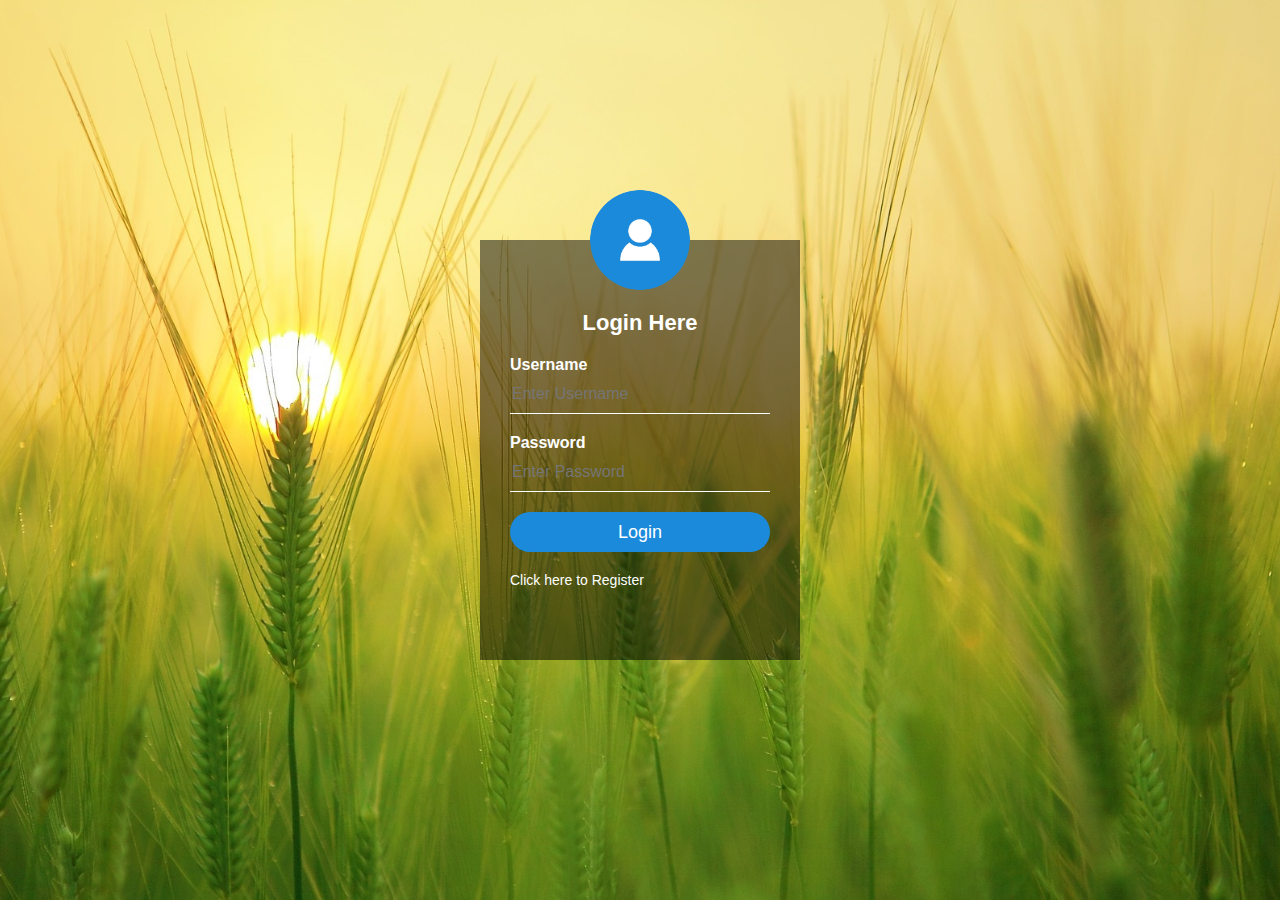
==== index.html @ dd24849a "sign in and signup form" ====
<html>
<head>
    <title> Transparent Login Form Design </title>
    <link rel="stylesheet" type="text/css" href="./stylesheet/styles_login.css">   
</head>
    <body>
    <div class="login-box">
    <img src="images/avatar.png" class="avatar">
        <h1>Login Here</h1>
            <form>
            <p>Username</p>
            <input type="text" name="username" placeholder="Enter Username">
            <p>Password</p>
            <input type="password" name="password" placeholder="Enter Password">
            <input type="submit" name="submit" value="Login">
            <a href="registration.html">Click here to Register</a>    
            </form>
        
        
        </div>
    
    </body>
</html>
---- stylesheet/styles_login.css ----
body{
    margin: 0;
    padding: 0;
    background: url(/./images/image.jpg);
    background-size: cover;
    background-position: center;
    background-repeat: no-repeat;
    font-family: sans-serif;
}
.login-box{
    width: 320px;
    height:420px;
    background: rgba(0, 0, 0, 0.5);
    color: #fff;
    top: 50%;
    left: 50%;
    position: absolute;
    transform: translate(-50%,-50%);
    box-sizing: border-box;
    padding: 70px 30px;
}
.avatar{
    width: 100px;
    height: 100px;
    border-radius: 50%;
    position: absolute;
    top: -50px;
    left: calc(50% - 50px);
}
h1{
    margin: 0;
    padding: 0 0 20px;
    text-align: center;
    font-size: 22px;
}
.login-box p{
    margin: 0;
    padding: 0;
    font-weight: bold;
}
.login-box span{
    margin-bottom: 5px;
}
.login-box input{
    width: 100%;
    margin-bottom: 20px;
}
.login-box input[type="text"], input[type="password"]
{
    border: none;
    border-bottom: 1px solid #fff;
    background: transparent;
    outline: none;
    height: 40px;
    color: #fff;
    font-size: 16px;
}
.login-box input[type="submit"]
{
    border: none;
    outline: none;
    height: 40px;
    background: #1c8adb;
    color: #fff;
    font-size: 18px;
    border-radius: 20px;
}
.login-box input[type="submit"]:hover
{
    cursor: pointer;
    background: #39dc79;
    color: #000;
}

.login-box a{
    text-decoration: none;
    font-size: 14px;
    color: #fff;
}
.login-box a:hover
{
    color: #39dc79;
}
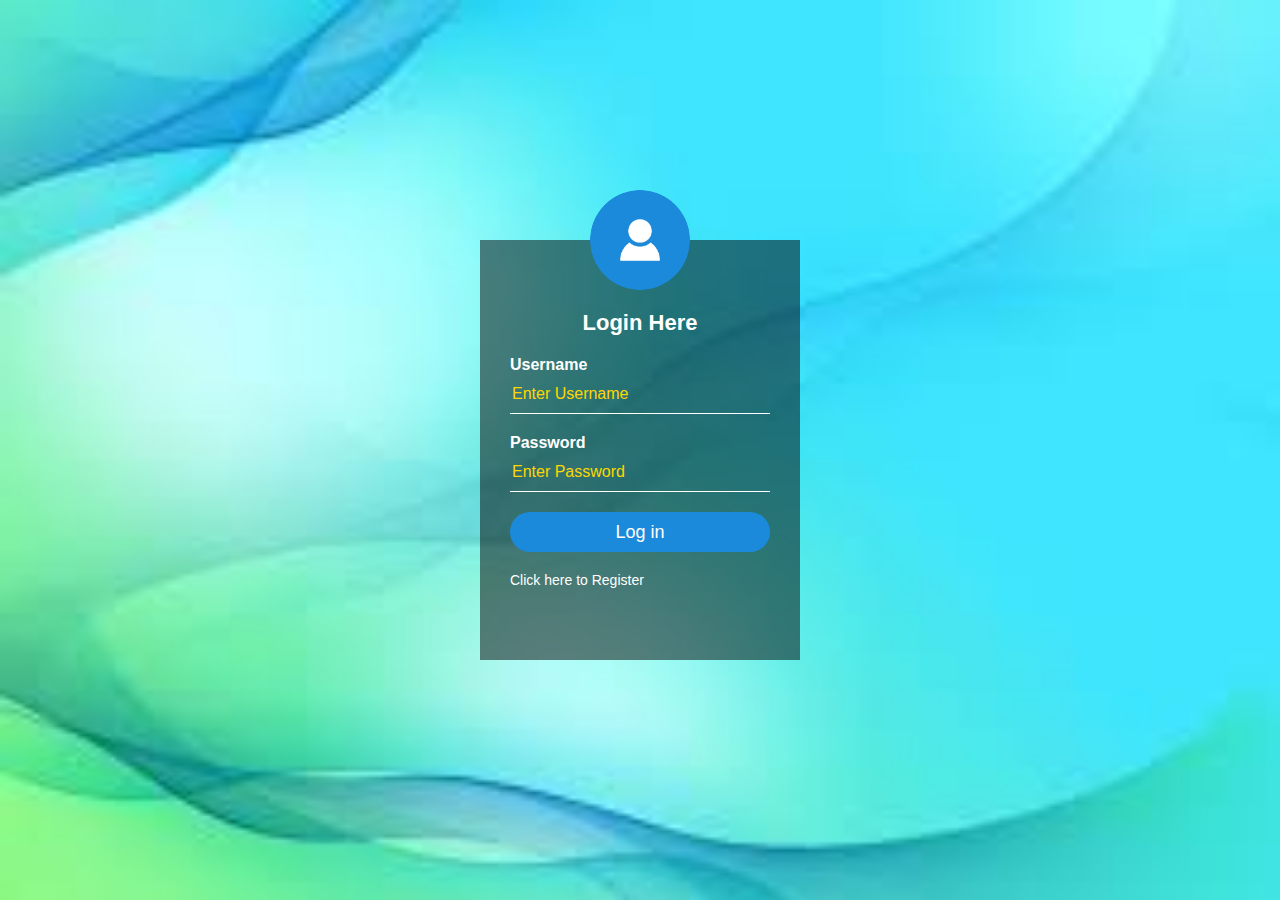
==== commit fe47e92f: "new background" ====
--- a/index.html
+++ b/index.html
@@ -12,7 +12,7 @@
             <input type="text" name="username" placeholder="Enter Username">
             <p>Password</p>
             <input type="password" name="password" placeholder="Enter Password">
-            <input type="submit" name="submit" value="Login">
+            <input type="submit" name="submit" value="Log in">
             <a href="registration.html">Click here to Register</a>    
             </form>
         
--- a/stylesheet/styles_login.css
+++ b/stylesheet/styles_login.css
@@ -1,12 +1,13 @@
 body{
     margin: 0;
     padding: 0;
-    background: url(/./images/image.jpg);
+    background: url(/./images/images.jpg);
     background-size: cover;
     background-position: center;
     background-repeat: no-repeat;
     font-family: sans-serif;
 }
+
 .login-box{
     width: 320px;
     height:420px;
@@ -54,6 +55,14 @@
     height: 40px;
     color: #fff;
     font-size: 16px;
+}
+.login-box input[type="text"]::placeholder
+{
+color: gold;
+}
+.login-box input[type="password"]::placeholder
+{
+color: gold;
 }
 .login-box input[type="submit"]
 {
